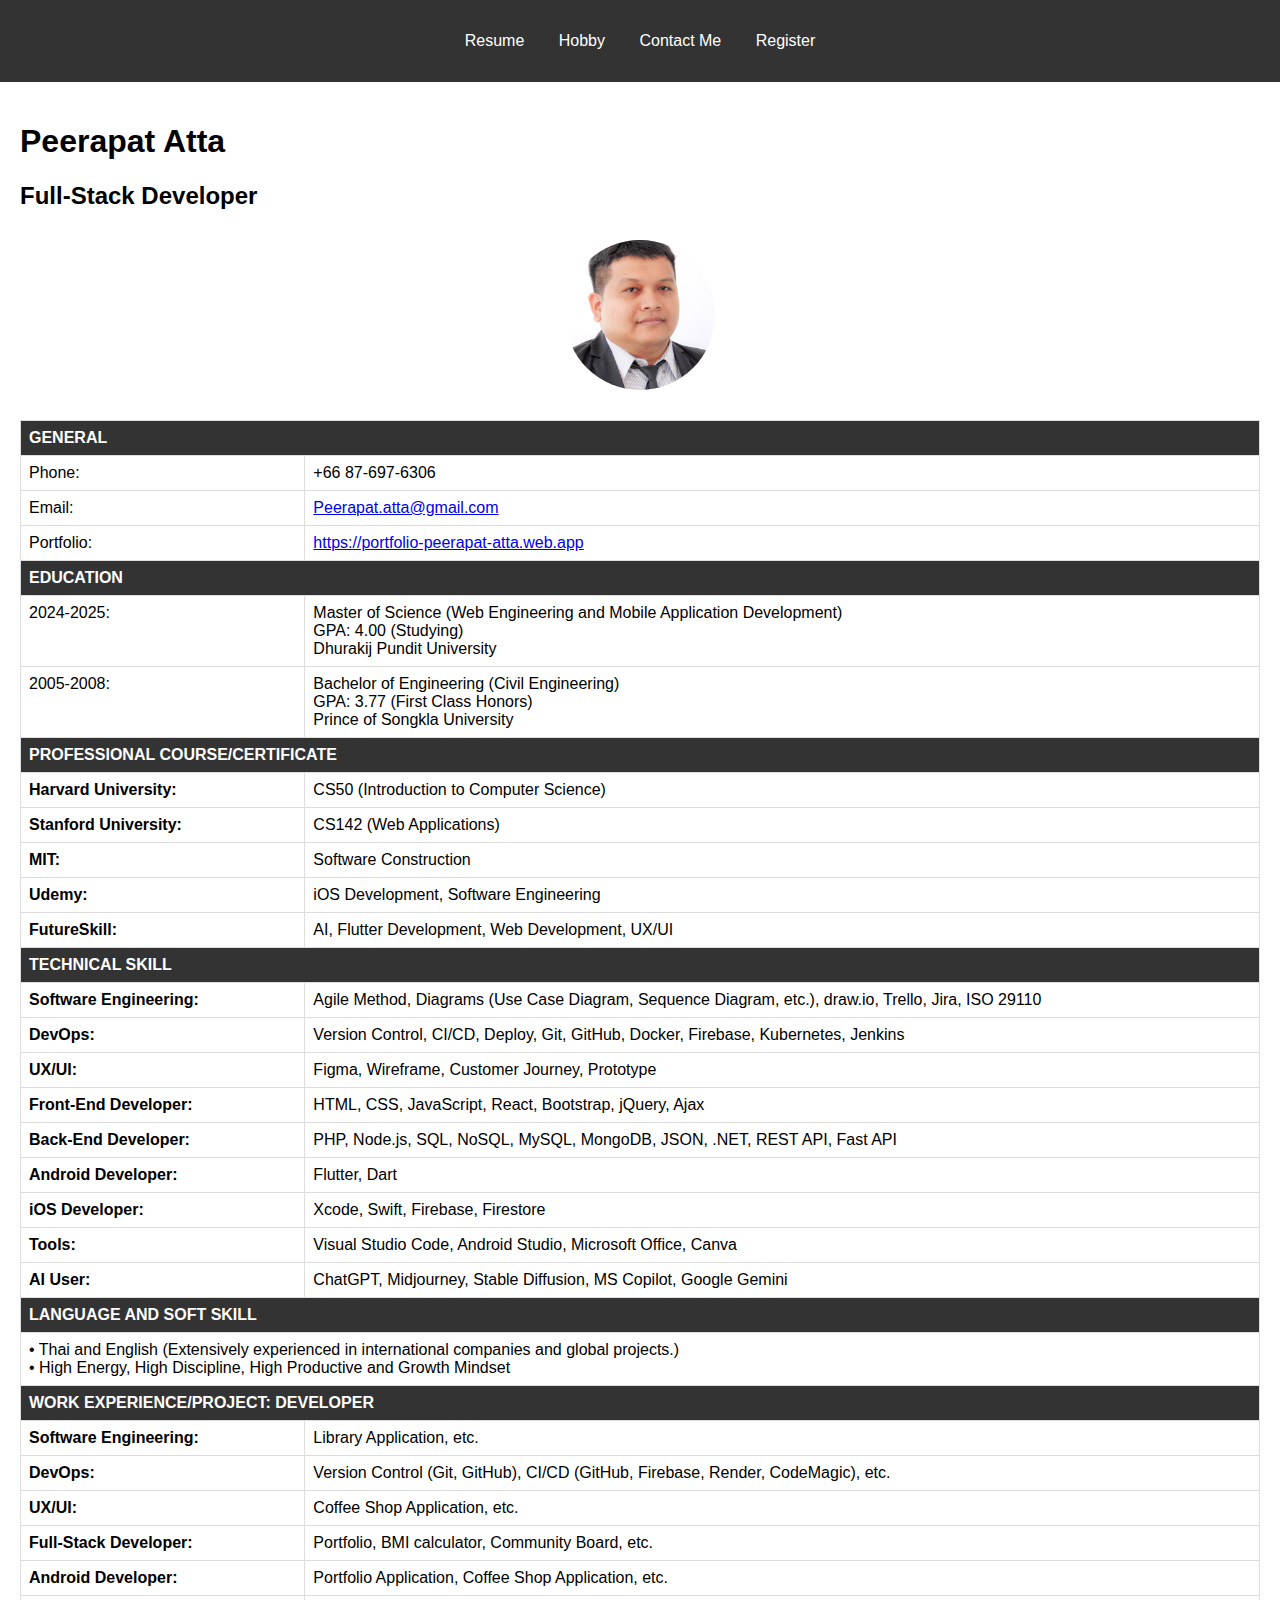
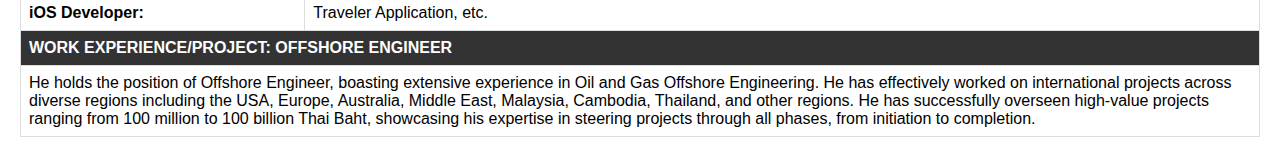
==== 66130151_week03/index.html @ 0e85a544 "first commit" ====
<!DOCTYPE html>
<html lang="en">
  <head>
    <meta charset="UTF-8" />
    <meta name="viewport" content="width=device-width, initial-scale=1.0" />
    <title>Resume</title>
    <link rel="stylesheet" href="styles.css" />
  </head>
  <body>
    <header>
      <nav>
        <ul>
          <li><a href="index.html">Resume</a></li>
          <li><a href="hobby.html">Hobby</a></li>
          <li><a href="ContactMe.html">Contact Me</a></li>
          <li><a href="register_form.html">Register</a></li>
        </ul>
      </nav>
    </header>
    <main>
      <h1>Peerapat Atta</h1>
      <h2>Full-Stack Developer</h2>
      <img src="images/profile.jpg" alt="Profile Image" class="profile-img" />
      <table>
        <tr>
          <th colspan="2">GENERAL</th>
        </tr>
        <tr>
          <td>Phone:</td>
          <td>+66 87-697-6306</td>
        </tr>
        <tr>
          <td>Email:</td>
          <td>
            <a href="mailto:Peerapat.atta@gmail.com">Peerapat.atta@gmail.com</a>
          </td>
        </tr>
        <tr>
          <td>Portfolio:</td>
          <td>
            <a href="https://portfolio-peerapat-atta.web.app" target="_blank"
              >https://portfolio-peerapat-atta.web.app</a
            >
          </td>
        </tr>
        <tr>
          <th colspan="2">EDUCATION</th>
        </tr>
        <tr>
          <td>2024-2025:</td>
          <td>
            Master of Science (Web Engineering and Mobile Application
            Development)<br />GPA: 4.00 (Studying)<br />Dhurakij Pundit
            University
          </td>
        </tr>
        <tr>
          <td>2005-2008:</td>
          <td>
            Bachelor of Engineering (Civil Engineering)<br />GPA: 3.77 (First
            Class Honors)<br />Prince of Songkla University
          </td>
        </tr>
        <tr>
          <th colspan="2">PROFESSIONAL COURSE/CERTIFICATE</th>
        </tr>
        <tr>
          <td><strong>Harvard University:</strong></td>
          <td>CS50 (Introduction to Computer Science)</td>
      </tr>
      <tr>
          <td><strong>Stanford University:</strong></td>
          <td>CS142 (Web Applications)</td>
      </tr>
      <tr>
          <td><strong>MIT:</strong></td>
          <td>Software Construction</td>
      </tr>
      <tr>
          <td><strong>Udemy:</strong></td>
          <td>iOS Development, Software Engineering</td>
      </tr>
      <tr>
          <td><strong>FutureSkill:</strong></td>
          <td>AI, Flutter Development, Web Development, UX/UI</td>
      </tr>
        <tr>
          <th colspan="2">TECHNICAL SKILL</th>
        </tr>
        <tr>
          <td><strong>Software Engineering:</strong></td>
          <td>Agile Method, Diagrams (Use Case Diagram, Sequence Diagram, etc.), draw.io, Trello, Jira, ISO 29110</td>
      </tr>
      <tr>
          <td><strong>DevOps:</strong></td>
          <td>Version Control, CI/CD, Deploy, Git, GitHub, Docker, Firebase, Kubernetes, Jenkins</td>
      </tr>
      <tr>
          <td><strong>UX/UI:</strong></td>
          <td>Figma, Wireframe, Customer Journey, Prototype</td>
      </tr>
      <tr>
          <td><strong>Front-End Developer:</strong></td>
          <td>HTML, CSS, JavaScript, React, Bootstrap, jQuery, Ajax</td>
      </tr>
      <tr>
          <td><strong>Back-End Developer:</strong></td>
          <td>PHP, Node.js, SQL, NoSQL, MySQL, MongoDB, JSON, .NET, REST API, Fast API</td>
      </tr>
      <tr>
          <td><strong>Android Developer:</strong></td>
          <td>Flutter, Dart</td>
      </tr>
      <tr>
          <td><strong>iOS Developer:</strong></td>
          <td>Xcode, Swift, Firebase, Firestore</td>
      </tr>
      <tr>
          <td><strong>Tools:</strong></td>
          <td>Visual Studio Code, Android Studio, Microsoft Office, Canva</td>
      </tr>
      <tr>
          <td><strong>AI User:</strong></td>
          <td>ChatGPT, Midjourney, Stable Diffusion, MS Copilot, Google Gemini</td>
      </tr>
        <tr>
          <th colspan="2">LANGUAGE AND SOFT SKILL</th>
        </tr>
        <tr>
          <td colspan="2">
            • Thai and English (Extensively experienced in international
            companies and global projects.)<br />
            • High Energy, High Discipline, High Productive and Growth Mindset
          </td>
        </tr>
        <tr>
          <th colspan="2">WORK EXPERIENCE/PROJECT: DEVELOPER</th>
        </tr>
        <tr>
          <tr>
            <td><strong>Software Engineering:</strong></td>
            <td>Library Application, etc.</td>
        </tr>
        <tr>
            <td><strong>DevOps:</strong></td>
            <td>Version Control (Git, GitHub), CI/CD (GitHub, Firebase, Render, CodeMagic), etc.</td>
        </tr>
        <tr>
            <td><strong>UX/UI:</strong></td>
            <td>Coffee Shop Application, etc.</td>
        </tr>
        <tr>
            <td><strong>Full-Stack Developer:</strong></td>
            <td>Portfolio, BMI calculator, Community Board, etc.</td>
        </tr>
        <tr>
            <td><strong>Android Developer:</strong></td>
            <td>Portfolio Application, Coffee Shop Application, etc.</td>
        </tr>
        <tr>
            <td><strong>iOS Developer:</strong></td>
            <td>Traveler Application, etc.</td>
        </tr>
        </tr>
        <tr>
          <th colspan="2">WORK EXPERIENCE/PROJECT: OFFSHORE ENGINEER</th>
        </tr>
        <tr>
          <td colspan="2">
            <div>
              He holds the position of Offshore Engineer, boasting extensive
              experience in Oil and Gas Offshore Engineering. He has effectively
              worked on international projects across diverse regions including
              the USA, Europe, Australia, Middle East, Malaysia, Cambodia,
              Thailand, and other regions. He has successfully overseen high-value
              projects ranging from 100 million to 100 billion Thai Baht,
              showcasing his expertise in steering projects through all phases,
              from initiation to completion.
            </div>
          </td>
        </tr>
      </table>
    </main>
    <!-- <footer>
      <p>&copy; 2024 Peerapat Atta</p>
    </footer> -->
  </body>
</html>
---- 66130151_week03/styles.css ----
body {
    font-family: Arial, sans-serif;
    margin: 0;
    padding: 0;
}

header {
    background-color: #333;
    color: #fff;
    padding: 1em 0;
    text-align: center;
}

nav ul {
    list-style: none;
    padding: 0;
}

nav ul li {
    display: inline;
    margin: 0 15px;
}

nav ul li a {
    color: #fff;
    text-decoration: none;
}

main {
    padding: 20px;
    /* min-height: 180vh;     */
}

.profile-img {
    display: block;
    margin: 20px auto;
    width: 150px;
    height: 150px;
    border-radius: 50%;
    object-fit: cover;
}

table {
    width: 100%;
    border-collapse: collapse;
    margin-top: 20px;
}

table, th, td {
    border: 1px solid #ddd;
    padding: 8px;
    vertical-align: top;
}

th {
    background-color: #f2f2f2;
    text-align: left;
}

th[colspan="2"] {
    background-color: #333;
    color: #fff;
}

footer {
    background-color: #333;
    color: #fff;
    text-align: center;
    padding: 10px 0;
    position: fixed;
    width: 100%;
    bottom: 0;
}

img {
    /* display: flex;
    justify-content: center;
    align-items: center; */
    width: 200px;
    height: 300px;
    padding: 10px;
}
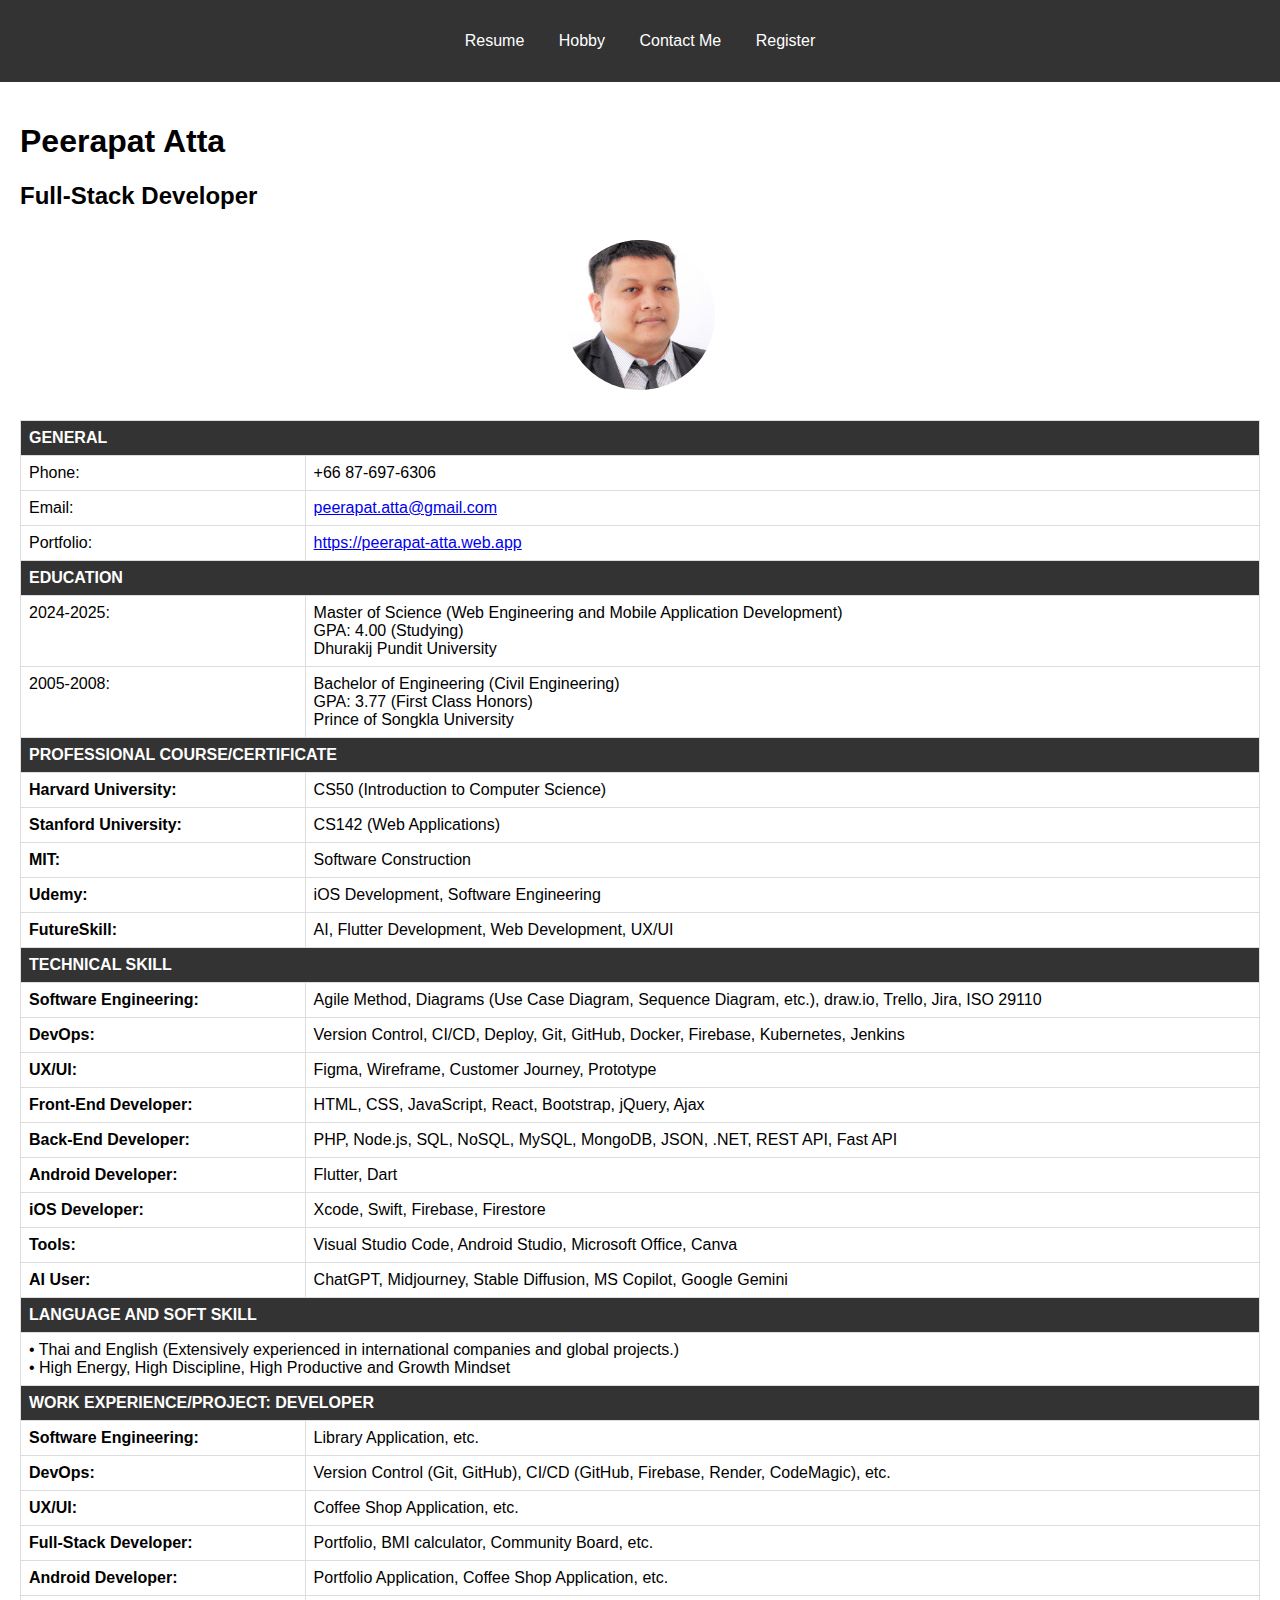
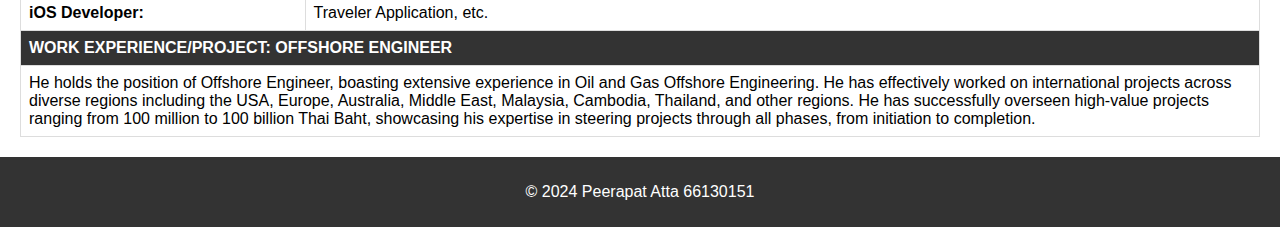
==== commit 7819cb60: "Issued is done" ====
--- a/66130151_week03/index.html
+++ b/66130151_week03/index.html
@@ -1,188 +1,189 @@
 <!DOCTYPE html>
 <html lang="en">
-  <head>
-    <meta charset="UTF-8" />
-    <meta name="viewport" content="width=device-width, initial-scale=1.0" />
-    <title>Resume</title>
-    <link rel="stylesheet" href="styles.css" />
-  </head>
-  <body>
-    <header>
-      <nav>
-        <ul>
-          <li><a href="index.html">Resume</a></li>
-          <li><a href="hobby.html">Hobby</a></li>
-          <li><a href="ContactMe.html">Contact Me</a></li>
-          <li><a href="register_form.html">Register</a></li>
-        </ul>
-      </nav>
-    </header>
-    <main>
-      <h1>Peerapat Atta</h1>
-      <h2>Full-Stack Developer</h2>
-      <img src="images/profile.jpg" alt="Profile Image" class="profile-img" />
-      <table>
-        <tr>
-          <th colspan="2">GENERAL</th>
-        </tr>
-        <tr>
-          <td>Phone:</td>
-          <td>+66 87-697-6306</td>
-        </tr>
-        <tr>
-          <td>Email:</td>
-          <td>
-            <a href="mailto:Peerapat.atta@gmail.com">Peerapat.atta@gmail.com</a>
-          </td>
-        </tr>
-        <tr>
-          <td>Portfolio:</td>
-          <td>
-            <a href="https://portfolio-peerapat-atta.web.app" target="_blank"
-              >https://portfolio-peerapat-atta.web.app</a
-            >
-          </td>
-        </tr>
-        <tr>
-          <th colspan="2">EDUCATION</th>
-        </tr>
-        <tr>
-          <td>2024-2025:</td>
-          <td>
-            Master of Science (Web Engineering and Mobile Application
-            Development)<br />GPA: 4.00 (Studying)<br />Dhurakij Pundit
-            University
-          </td>
-        </tr>
-        <tr>
-          <td>2005-2008:</td>
-          <td>
-            Bachelor of Engineering (Civil Engineering)<br />GPA: 3.77 (First
-            Class Honors)<br />Prince of Songkla University
-          </td>
-        </tr>
-        <tr>
-          <th colspan="2">PROFESSIONAL COURSE/CERTIFICATE</th>
-        </tr>
-        <tr>
-          <td><strong>Harvard University:</strong></td>
-          <td>CS50 (Introduction to Computer Science)</td>
+
+<head>
+  <meta charset="UTF-8" />
+  <meta name="viewport" content="width=device-width, initial-scale=1.0" />
+  <title>Resume</title>
+  <link rel="stylesheet" href="styles.css" />
+</head>
+
+<body>
+  <header>
+    <nav>
+      <ul>
+        <li><a href="index.html">Resume</a></li>
+        <li><a href="hobby.html">Hobby</a></li>
+        <li><a href="ContactMe.html">Contact Me</a></li>
+        <li><a href="register_form.html">Register</a></li>
+      </ul>
+    </nav>
+  </header>
+  <main>
+    <h1>Peerapat Atta</h1>
+    <h2>Full-Stack Developer</h2>
+    <img src="images/profile.jpg" alt="Profile Image" class="profile-img" />
+    <table>
+      <tr>
+        <th colspan="2">GENERAL</th>
       </tr>
       <tr>
-          <td><strong>Stanford University:</strong></td>
-          <td>CS142 (Web Applications)</td>
+        <td>Phone:</td>
+        <td>+66 87-697-6306</td>
       </tr>
       <tr>
-          <td><strong>MIT:</strong></td>
-          <td>Software Construction</td>
+        <td>Email:</td>
+        <td>
+          <a href="mailto:peerapat.atta@gmail.com" target="_blank">peerapat.atta@gmail.com</a>
+        </td>
       </tr>
       <tr>
-          <td><strong>Udemy:</strong></td>
-          <td>iOS Development, Software Engineering</td>
+        <td>Portfolio:</td>
+        <td>
+          <a href="https://peerapat-atta.web.app" target="_blank">https://peerapat-atta.web.app</a>
+        </td>
       </tr>
       <tr>
-          <td><strong>FutureSkill:</strong></td>
-          <td>AI, Flutter Development, Web Development, UX/UI</td>
-      </tr>
-        <tr>
-          <th colspan="2">TECHNICAL SKILL</th>
-        </tr>
-        <tr>
-          <td><strong>Software Engineering:</strong></td>
-          <td>Agile Method, Diagrams (Use Case Diagram, Sequence Diagram, etc.), draw.io, Trello, Jira, ISO 29110</td>
+        <th colspan="2">EDUCATION</th>
       </tr>
       <tr>
-          <td><strong>DevOps:</strong></td>
-          <td>Version Control, CI/CD, Deploy, Git, GitHub, Docker, Firebase, Kubernetes, Jenkins</td>
+        <td>2024-2025:</td>
+        <td>
+          Master of Science (Web Engineering and Mobile Application
+          Development)<br />GPA: 4.00 (Studying)<br />Dhurakij Pundit
+          University
+        </td>
       </tr>
       <tr>
-          <td><strong>UX/UI:</strong></td>
-          <td>Figma, Wireframe, Customer Journey, Prototype</td>
+        <td>2005-2008:</td>
+        <td>
+          Bachelor of Engineering (Civil Engineering)<br />GPA: 3.77 (First
+          Class Honors)<br />Prince of Songkla University
+        </td>
       </tr>
       <tr>
-          <td><strong>Front-End Developer:</strong></td>
-          <td>HTML, CSS, JavaScript, React, Bootstrap, jQuery, Ajax</td>
+        <th colspan="2">PROFESSIONAL COURSE/CERTIFICATE</th>
       </tr>
       <tr>
-          <td><strong>Back-End Developer:</strong></td>
-          <td>PHP, Node.js, SQL, NoSQL, MySQL, MongoDB, JSON, .NET, REST API, Fast API</td>
+        <td><strong>Harvard University:</strong></td>
+        <td>CS50 (Introduction to Computer Science)</td>
       </tr>
       <tr>
-          <td><strong>Android Developer:</strong></td>
-          <td>Flutter, Dart</td>
+        <td><strong>Stanford University:</strong></td>
+        <td>CS142 (Web Applications)</td>
       </tr>
       <tr>
-          <td><strong>iOS Developer:</strong></td>
-          <td>Xcode, Swift, Firebase, Firestore</td>
+        <td><strong>MIT:</strong></td>
+        <td>Software Construction</td>
       </tr>
       <tr>
-          <td><strong>Tools:</strong></td>
-          <td>Visual Studio Code, Android Studio, Microsoft Office, Canva</td>
+        <td><strong>Udemy:</strong></td>
+        <td>iOS Development, Software Engineering</td>
       </tr>
       <tr>
-          <td><strong>AI User:</strong></td>
-          <td>ChatGPT, Midjourney, Stable Diffusion, MS Copilot, Google Gemini</td>
+        <td><strong>FutureSkill:</strong></td>
+        <td>AI, Flutter Development, Web Development, UX/UI</td>
       </tr>
-        <tr>
-          <th colspan="2">LANGUAGE AND SOFT SKILL</th>
-        </tr>
-        <tr>
-          <td colspan="2">
-            • Thai and English (Extensively experienced in international
-            companies and global projects.)<br />
-            • High Energy, High Discipline, High Productive and Growth Mindset
-          </td>
-        </tr>
-        <tr>
-          <th colspan="2">WORK EXPERIENCE/PROJECT: DEVELOPER</th>
-        </tr>
-        <tr>
-          <tr>
-            <td><strong>Software Engineering:</strong></td>
-            <td>Library Application, etc.</td>
-        </tr>
-        <tr>
-            <td><strong>DevOps:</strong></td>
-            <td>Version Control (Git, GitHub), CI/CD (GitHub, Firebase, Render, CodeMagic), etc.</td>
-        </tr>
-        <tr>
-            <td><strong>UX/UI:</strong></td>
-            <td>Coffee Shop Application, etc.</td>
-        </tr>
-        <tr>
-            <td><strong>Full-Stack Developer:</strong></td>
-            <td>Portfolio, BMI calculator, Community Board, etc.</td>
-        </tr>
-        <tr>
-            <td><strong>Android Developer:</strong></td>
-            <td>Portfolio Application, Coffee Shop Application, etc.</td>
-        </tr>
-        <tr>
-            <td><strong>iOS Developer:</strong></td>
-            <td>Traveler Application, etc.</td>
-        </tr>
-        </tr>
-        <tr>
-          <th colspan="2">WORK EXPERIENCE/PROJECT: OFFSHORE ENGINEER</th>
-        </tr>
-        <tr>
-          <td colspan="2">
-            <div>
-              He holds the position of Offshore Engineer, boasting extensive
-              experience in Oil and Gas Offshore Engineering. He has effectively
-              worked on international projects across diverse regions including
-              the USA, Europe, Australia, Middle East, Malaysia, Cambodia,
-              Thailand, and other regions. He has successfully overseen high-value
-              projects ranging from 100 million to 100 billion Thai Baht,
-              showcasing his expertise in steering projects through all phases,
-              from initiation to completion.
-            </div>
-          </td>
-        </tr>
-      </table>
-    </main>
-    <!-- <footer>
-      <p>&copy; 2024 Peerapat Atta</p>
-    </footer> -->
-  </body>
-</html>
+      <tr>
+        <th colspan="2">TECHNICAL SKILL</th>
+      </tr>
+      <tr>
+        <td><strong>Software Engineering:</strong></td>
+        <td>Agile Method, Diagrams (Use Case Diagram, Sequence Diagram, etc.), draw.io, Trello, Jira, ISO 29110</td>
+      </tr>
+      <tr>
+        <td><strong>DevOps:</strong></td>
+        <td>Version Control, CI/CD, Deploy, Git, GitHub, Docker, Firebase, Kubernetes, Jenkins</td>
+      </tr>
+      <tr>
+        <td><strong>UX/UI:</strong></td>
+        <td>Figma, Wireframe, Customer Journey, Prototype</td>
+      </tr>
+      <tr>
+        <td><strong>Front-End Developer:</strong></td>
+        <td>HTML, CSS, JavaScript, React, Bootstrap, jQuery, Ajax</td>
+      </tr>
+      <tr>
+        <td><strong>Back-End Developer:</strong></td>
+        <td>PHP, Node.js, SQL, NoSQL, MySQL, MongoDB, JSON, .NET, REST API, Fast API</td>
+      </tr>
+      <tr>
+        <td><strong>Android Developer:</strong></td>
+        <td>Flutter, Dart</td>
+      </tr>
+      <tr>
+        <td><strong>iOS Developer:</strong></td>
+        <td>Xcode, Swift, Firebase, Firestore</td>
+      </tr>
+      <tr>
+        <td><strong>Tools:</strong></td>
+        <td>Visual Studio Code, Android Studio, Microsoft Office, Canva</td>
+      </tr>
+      <tr>
+        <td><strong>AI User:</strong></td>
+        <td>ChatGPT, Midjourney, Stable Diffusion, MS Copilot, Google Gemini</td>
+      </tr>
+      <tr>
+        <th colspan="2">LANGUAGE AND SOFT SKILL</th>
+      </tr>
+      <tr>
+        <td colspan="2">
+          • Thai and English (Extensively experienced in international
+          companies and global projects.)<br />
+          • High Energy, High Discipline, High Productive and Growth Mindset
+        </td>
+      </tr>
+      <tr>
+        <th colspan="2">WORK EXPERIENCE/PROJECT: DEVELOPER</th>
+      </tr>
+      <tr>
+      <tr>
+        <td><strong>Software Engineering:</strong></td>
+        <td>Library Application, etc.</td>
+      </tr>
+      <tr>
+        <td><strong>DevOps:</strong></td>
+        <td>Version Control (Git, GitHub), CI/CD (GitHub, Firebase, Render, CodeMagic), etc.</td>
+      </tr>
+      <tr>
+        <td><strong>UX/UI:</strong></td>
+        <td>Coffee Shop Application, etc.</td>
+      </tr>
+      <tr>
+        <td><strong>Full-Stack Developer:</strong></td>
+        <td>Portfolio, BMI calculator, Community Board, etc.</td>
+      </tr>
+      <tr>
+        <td><strong>Android Developer:</strong></td>
+        <td>Portfolio Application, Coffee Shop Application, etc.</td>
+      </tr>
+      <tr>
+        <td><strong>iOS Developer:</strong></td>
+        <td>Traveler Application, etc.</td>
+      </tr>
+      </tr>
+      <tr>
+        <th colspan="2">WORK EXPERIENCE/PROJECT: OFFSHORE ENGINEER</th>
+      </tr>
+      <tr>
+        <td colspan="2">
+          <div>
+            He holds the position of Offshore Engineer, boasting extensive
+            experience in Oil and Gas Offshore Engineering. He has effectively
+            worked on international projects across diverse regions including
+            the USA, Europe, Australia, Middle East, Malaysia, Cambodia,
+            Thailand, and other regions. He has successfully overseen high-value
+            projects ranging from 100 million to 100 billion Thai Baht,
+            showcasing his expertise in steering projects through all phases,
+            from initiation to completion.
+          </div>
+        </td>
+      </tr>
+    </table>
+  </main>
+  <footer>
+      <p>&copy; 2024 Peerapat Atta 66130151</p>
+    </footer>
+</body>
+
+</html>--- a/66130151_week03/styles.css
+++ b/66130151_week03/styles.css
@@ -67,7 +67,7 @@
     color: #fff;
     text-align: center;
     padding: 10px 0;
-    position: fixed;
+    /* position: fixed; */
     width: 100%;
     bottom: 0;
 }
